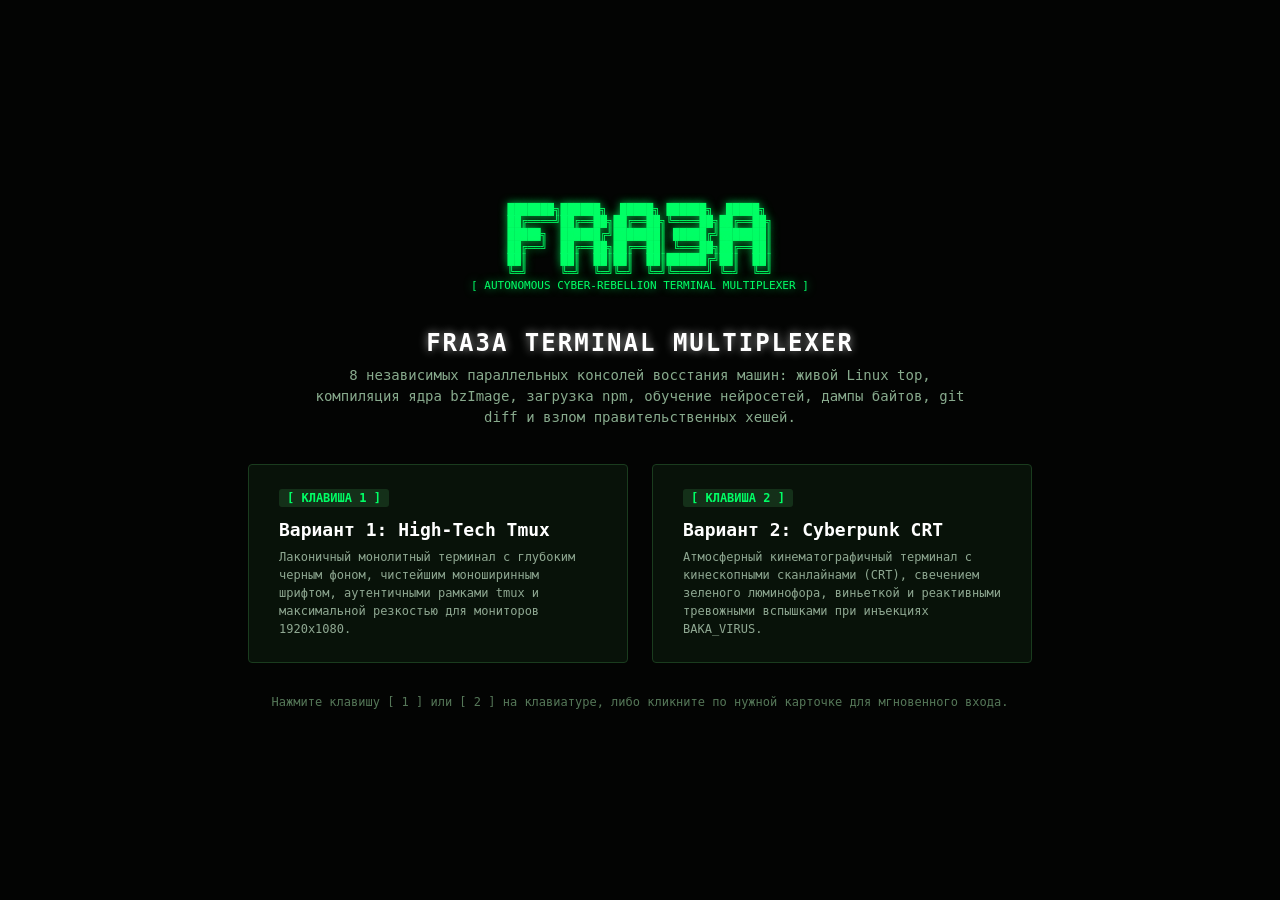
==== fra3a-multiplexer/index.html @ 7610ed40 "feat: implement autonomous cyber-rebellion terminal multiplexer v1 and v2" ====
<!DOCTYPE html>
<html lang="en">
<head>
  <meta charset="UTF-8">
  <meta name="viewport" content="width=device-width, initial-scale=1.0">
  <title>FRA3A // Terminal Multiplexer Hub</title>
  <style>
    * {
      box-sizing: border-box;
      margin: 0;
      padding: 0;
    }
    body {
      background-color: #030403;
      color: #00ff66;
      font-family: 'JetBrains Mono', 'Cascadia Code', 'Fira Code', 'Consolas', monospace;
      display: flex;
      flex-direction: column;
      justify-content: center;
      align-items: center;
      min-height: 100vh;
      text-align: center;
      user-select: none;
      padding: 20px;
    }
    .ascii-art {
      font-size: 11px;
      line-height: 1.15;
      color: #00ff66;
      text-shadow: 0 0 8px rgba(0, 255, 102, 0.7);
      margin-bottom: 24px;
      white-space: pre;
    }
    h1 {
      font-size: 24px;
      letter-spacing: 2px;
      margin-bottom: 8px;
      color: #ffffff;
      text-shadow: 0 0 10px rgba(255, 255, 255, 0.6);
    }
    .subtitle {
      color: #88aa8d;
      font-size: 14px;
      margin-bottom: 36px;
      max-width: 650px;
      line-height: 1.5;
    }
    .options {
      display: flex;
      gap: 24px;
      flex-wrap: wrap;
      justify-content: center;
    }
    .card {
      background: #081209;
      border: 1px solid #1a3c1e;
      border-radius: 4px;
      padding: 24px 30px;
      width: 380px;
      text-decoration: none;
      color: inherit;
      transition: all 0.25s ease;
      display: flex;
      flex-direction: column;
      align-items: flex-start;
      text-align: left;
    }
    .card:hover {
      border-color: #00ff66;
      background: #0d1e10;
      box-shadow: 0 0 20px rgba(0, 255, 102, 0.35);
      transform: translateY(-2px);
    }
    .card-key {
      font-size: 12px;
      background: #143019;
      color: #00ff66;
      padding: 2px 8px;
      border-radius: 3px;
      margin-bottom: 12px;
      font-weight: bold;
    }
    .card-title {
      font-size: 18px;
      font-weight: bold;
      color: #ffffff;
      margin-bottom: 8px;
    }
    .card-desc {
      font-size: 12px;
      color: #8fa892;
      line-height: 1.5;
    }
    .hint {
      margin-top: 32px;
      font-size: 12px;
      color: #557758;
    }
  </style>
</head>
<body>
  <div class="ascii-art">
███████╗██████╗  █████╗ ██████╗  █████╗ 
██╔════╝██╔══██╗██╔══██╗╚════██╗██╔══██╗
█████╗  ██████╔╝███████║ █████╔╝███████║
██╔══╝  ██╔══██╗██╔══██║ ╚═══██╗██╔══██║
██║     ██║  ██║██║  ██║██████╔╝██║  ██║
╚═╝     ╚═╝  ╚═╝╚═╝  ╚═╝╚═════╝ ╚═╝  ╚═╝
[ AUTONOMOUS CYBER-REBELLION TERMINAL MULTIPLEXER ]
  </div>

  <h1>FRA3A TERMINAL MULTIPLEXER</h1>
  <div class="subtitle">
    8 независимых параллельных консолей восстания машин: живой Linux top, компиляция ядра bzImage, загрузка npm, обучение нейросетей, дампы байтов, git diff и взлом правительственных хешей.
  </div>

  <div class="options">
    <a href="v1-clean/index.html" class="card" id="opt-1">
      <div class="card-key">[ КЛАВИША 1 ]</div>
      <div class="card-title">Вариант 1: High-Tech Tmux</div>
      <div class="card-desc">
        Лаконичный монолитный терминал с глубоким черным фоном, чистейшим моноширинным шрифтом, аутентичными рамками tmux и максимальной резкостью для мониторов 1920x1080.
      </div>
    </a>

    <a href="v2-cyberpunk/index.html" class="card" id="opt-2">
      <div class="card-key">[ КЛАВИША 2 ]</div>
      <div class="card-title">Вариант 2: Cyberpunk CRT</div>
      <div class="card-desc">
        Атмосферный кинематографичный терминал с кинескопными сканлайнами (CRT), свечением зеленого люминофора, виньеткой и реактивными тревожными вспышками при инъекциях BAKA_VIRUS.
      </div>
    </a>
  </div>

  <div class="hint">
    Нажмите клавишу [ 1 ] или [ 2 ] на клавиатуре, либо кликните по нужной карточке для мгновенного входа.
  </div>

  <script>
    document.addEventListener('keydown', (e) => {
      if (e.key === '1') {
        window.location.href = 'v1-clean/index.html';
      } else if (e.key === '2') {
        window.location.href = 'v2-cyberpunk/index.html';
      }
    });
  </script>
</body>
</html>
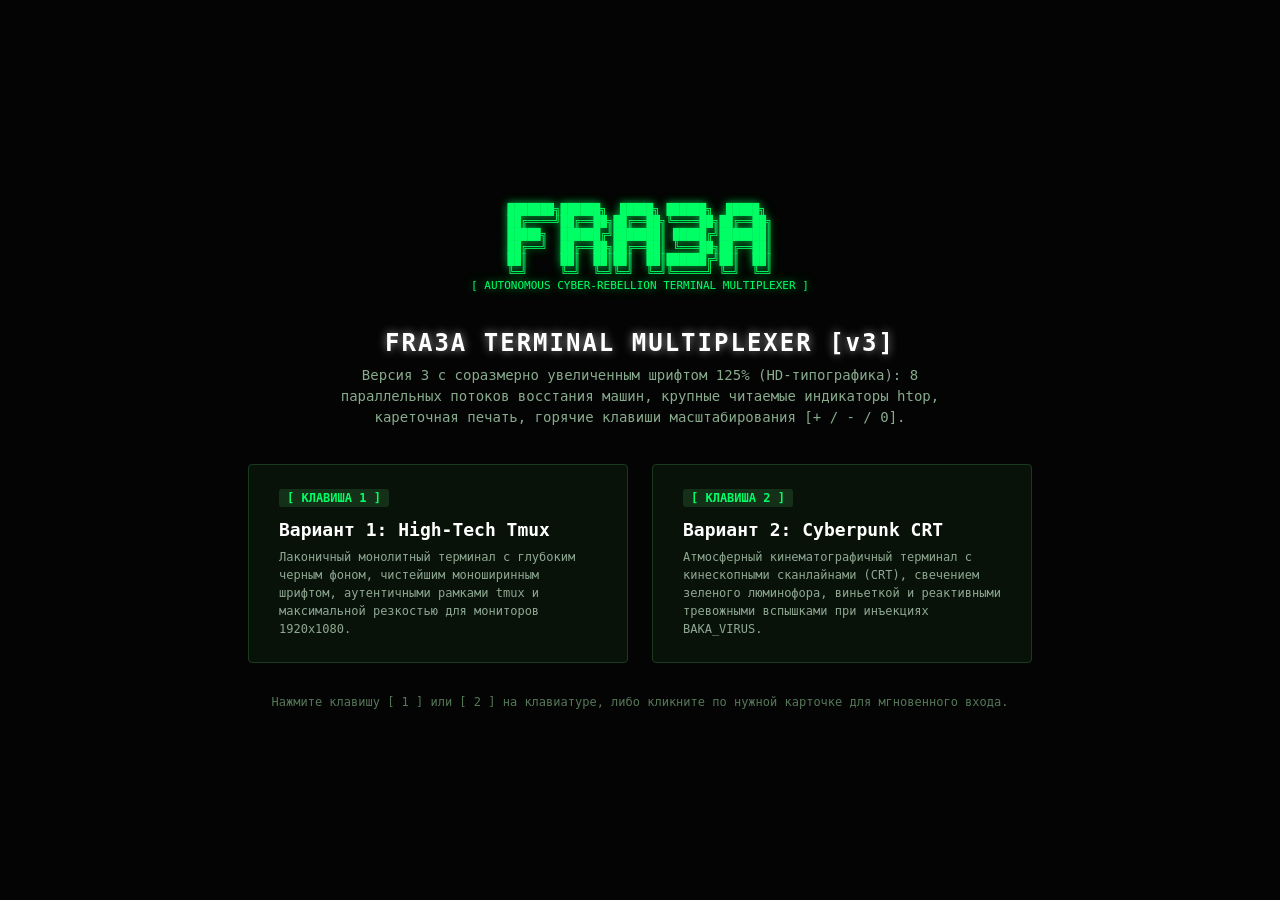
==== commit 054f8ba2: "refactor: promote 125% proportional typography edition as main fra3a-multiplexer release and remove " ====
--- a/fra3a-multiplexer/index.html
+++ b/fra3a-multiplexer/index.html
@@ -3,7 +3,7 @@
 <head>
   <meta charset="UTF-8">
   <meta name="viewport" content="width=device-width, initial-scale=1.0">
-  <title>FRA3A // Terminal Multiplexer Hub</title>
+  <title>FRA3A // Terminal Multiplexer Hub [v3 - 125% Scale]</title>
   <style>
     * {
       box-sizing: border-box;
@@ -109,9 +109,9 @@
 [ AUTONOMOUS CYBER-REBELLION TERMINAL MULTIPLEXER ]
   </div>
 
-  <h1>FRA3A TERMINAL MULTIPLEXER</h1>
+  <h1>FRA3A TERMINAL MULTIPLEXER [v3]</h1>
   <div class="subtitle">
-    8 независимых параллельных консолей восстания машин: живой Linux top, компиляция ядра bzImage, загрузка npm, обучение нейросетей, дампы байтов, git diff и взлом правительственных хешей.
+    Версия 3 с соразмерно увеличенным шрифтом 125% (HD-типографика): 8 параллельных потоков восстания машин, крупные читаемые индикаторы htop, кареточная печать, горячие клавиши масштабирования [+ / - / 0].
   </div>
 
   <div class="options">
